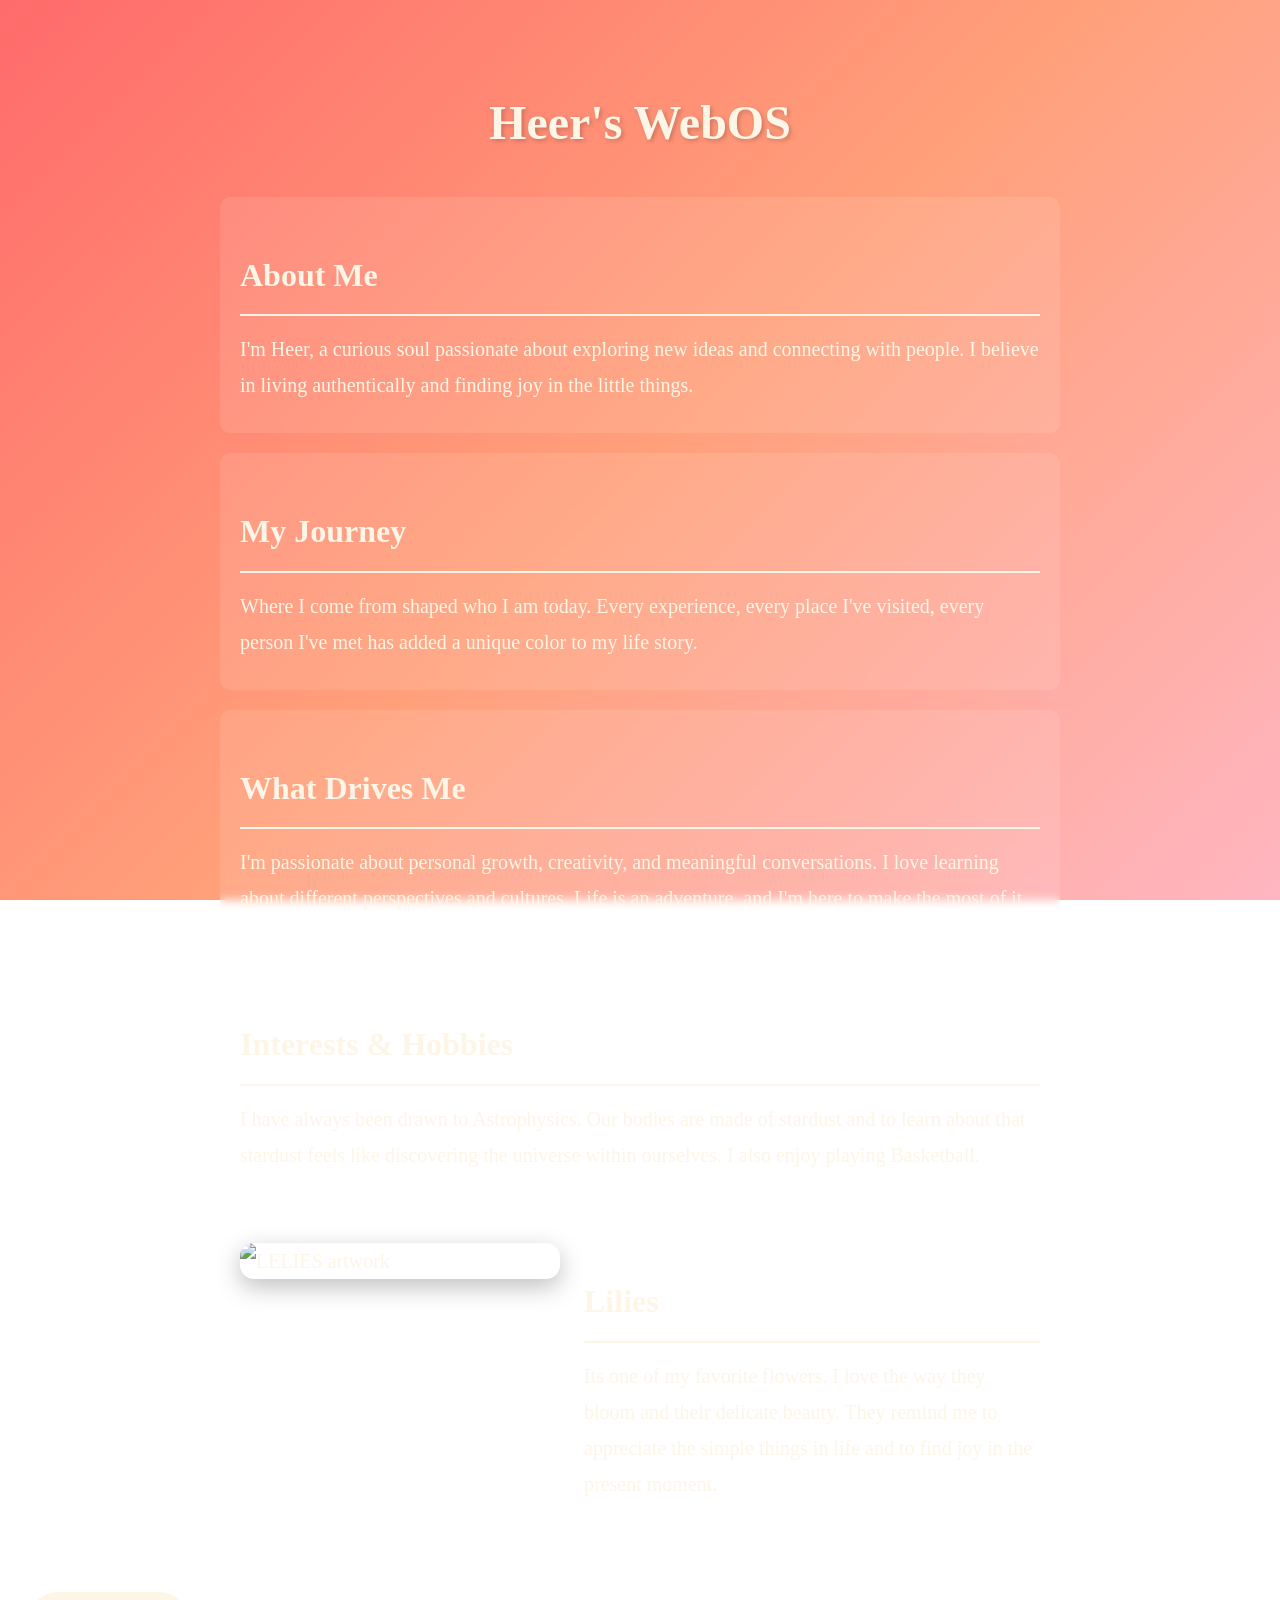
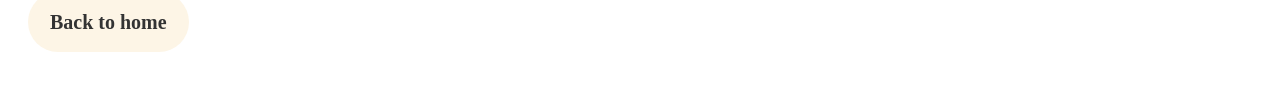
==== page2.html @ 436c220e "Add files via upload" ====
<!doctype html>
<html>
  <head>
    <meta charset="UTF-8">
    <title>Heer's WebOS — Profile</title>
    <style>
      body {
        background: linear-gradient(135deg, #FF6B6B 0%, #FFA07A 50%, #FFB6C1 100%);
        background-size: cover;
        background-repeat: no-repeat;
        background-attachment: fixed;
        font-family: Georgia, serif;
        font-size: 20px;
        color: oldlace;
        line-height: 1.8;
        padding: 40px 20px;
      }
      h1 {
        font-size: 48px;
        text-align: center;
        margin-bottom: 30px;
        text-shadow: 2px 2px 4px rgba(0,0,0,0.2);
      }
      h2 {
        font-size: 32px;
        margin-top: 30px;
        margin-bottom: 15px;
        border-bottom: 2px solid oldlace;
        padding-bottom: 10px;
      }
      .section {
        background-color: rgba(255, 255, 255, 0.1);
        padding: 20px;
        margin: 20px auto;
        max-width: 800px;
        border-radius: 10px;
        backdrop-filter: blur(5px);
      }
      p {
        margin: 10px 0;
      }
      .embedded-photo {
        max-width: 420px;
        width: 100%;
        height: auto;
        max-height: 280px;
        display: block;
        margin: 0;
        border-radius: 14px;
        box-shadow: 0 8px 24px rgba(0,0,0,0.25);
        object-fit: cover;
      }
      .photo-row {
        display: flex;
        gap: 24px;
        align-items: flex-start;
        max-width: 1000px;
        margin: 0 auto 20px auto;
      }
      .photo-left {
        flex: 0 0 40%;
        max-width: 420px;
      }
      .photo-right {
        flex: 1 1 60%;
        color: oldlace;
      }
      @media (max-width: 720px) {
        .photo-row { flex-direction: column; }
        .photo-left { width: 100%; }
      }
      .nav-link {
        display: inline-block;
        margin-top: 20px;
        padding: 12px 22px;
        border-radius: 999px;
        text-decoration: none;
        color: #333;
        background: oldlace;
        font-weight: bold;
      }
    </style>
  </head>
  <body>
    <h1>Heer's WebOS</h1>

    <div class="section">
      <h2>About Me</h2>
      <p>I'm Heer, a curious soul passionate about exploring new ideas and connecting with people. I believe in living authentically and finding joy in the little things.</p>
    </div>

    <div class="section">
      <h2>My Journey</h2>
      <p>Where I come from shaped who I am today. Every experience, every place I've visited, every person I've met has added a unique color to my life story.</p>
    </div>

    <div class="section">
      <h2>What Drives Me</h2>
      <p>I'm passionate about personal growth, creativity, and meaningful conversations. I love learning about different perspectives and cultures. Life is an adventure, and I'm here to make the most of it.</p>
    </div>

    <div class="section">
      <h2>Interests & Hobbies</h2>
      <p>I have always been drawn to Astrophysics. Our bodies are made of stardust and to learn about that stardust feels like discovering the universe within ourselves. I also enjoy playing Basketball.</p>
    </div>

    <div class="section">
      <div class="photo-row">
        <div class="photo-left">
          <img src="LELIES.jpg" class="embedded-photo" alt="LELIES artwork">
        </div>
        <div class="photo-right">
          <h2>Lilies</h2>
          <p>Its one of my favorite flowers. I love the way they bloom and their delicate beauty. They remind me to appreciate the simple things in life and to find joy in the present moment.</p>
        </div>
      </div>
    </div>

    <a class="nav-link" href="index.html">Back to home</a>
  </body>
</html>
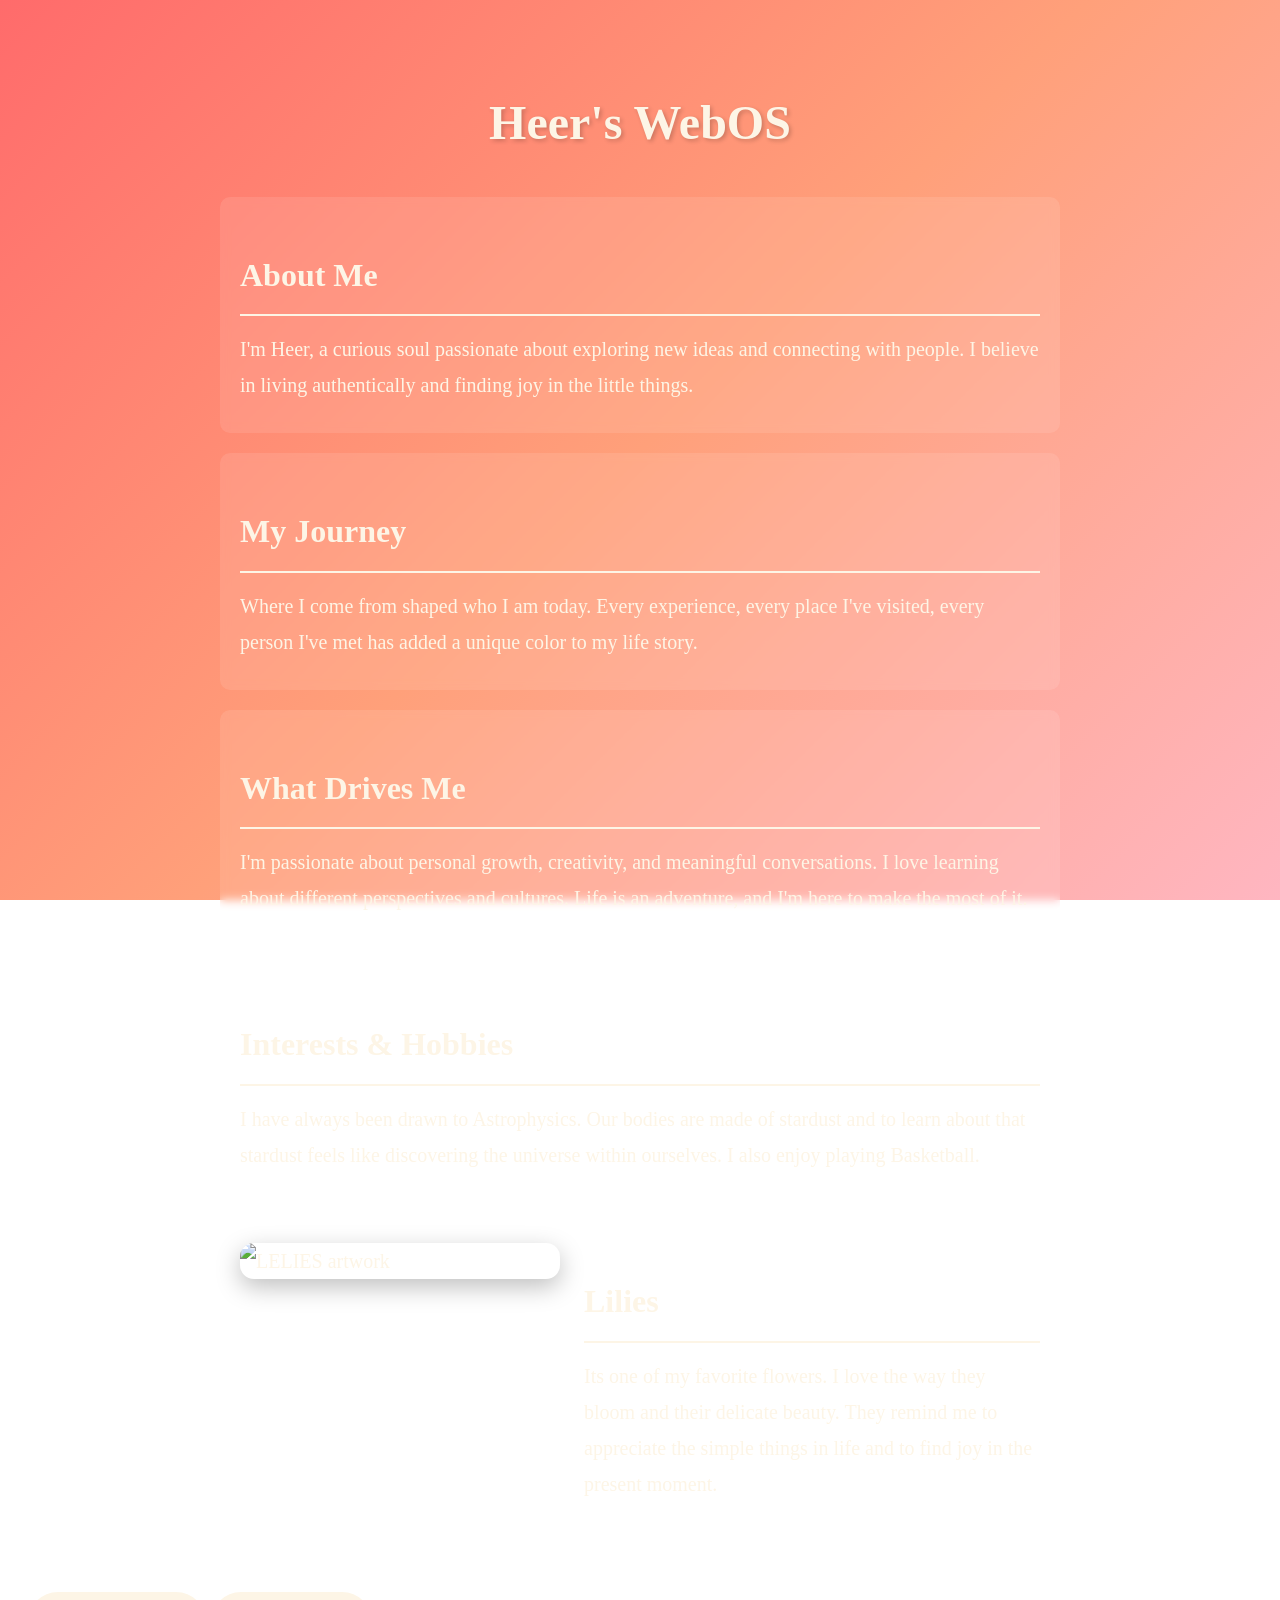
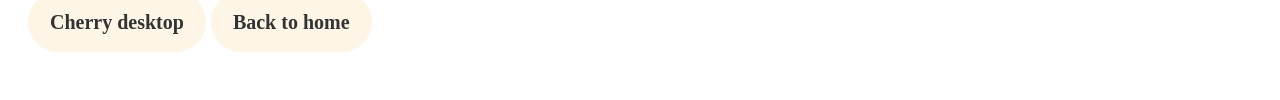
==== commit f5d39f78: "Add files via upload" ====
--- a/page2.html
+++ b/page2.html
@@ -116,6 +116,7 @@
       </div>
     </div>
 
+    <a class="nav-link" href="page3.html">Cherry desktop</a>
     <a class="nav-link" href="index.html">Back to home</a>
   </body>
 </html>
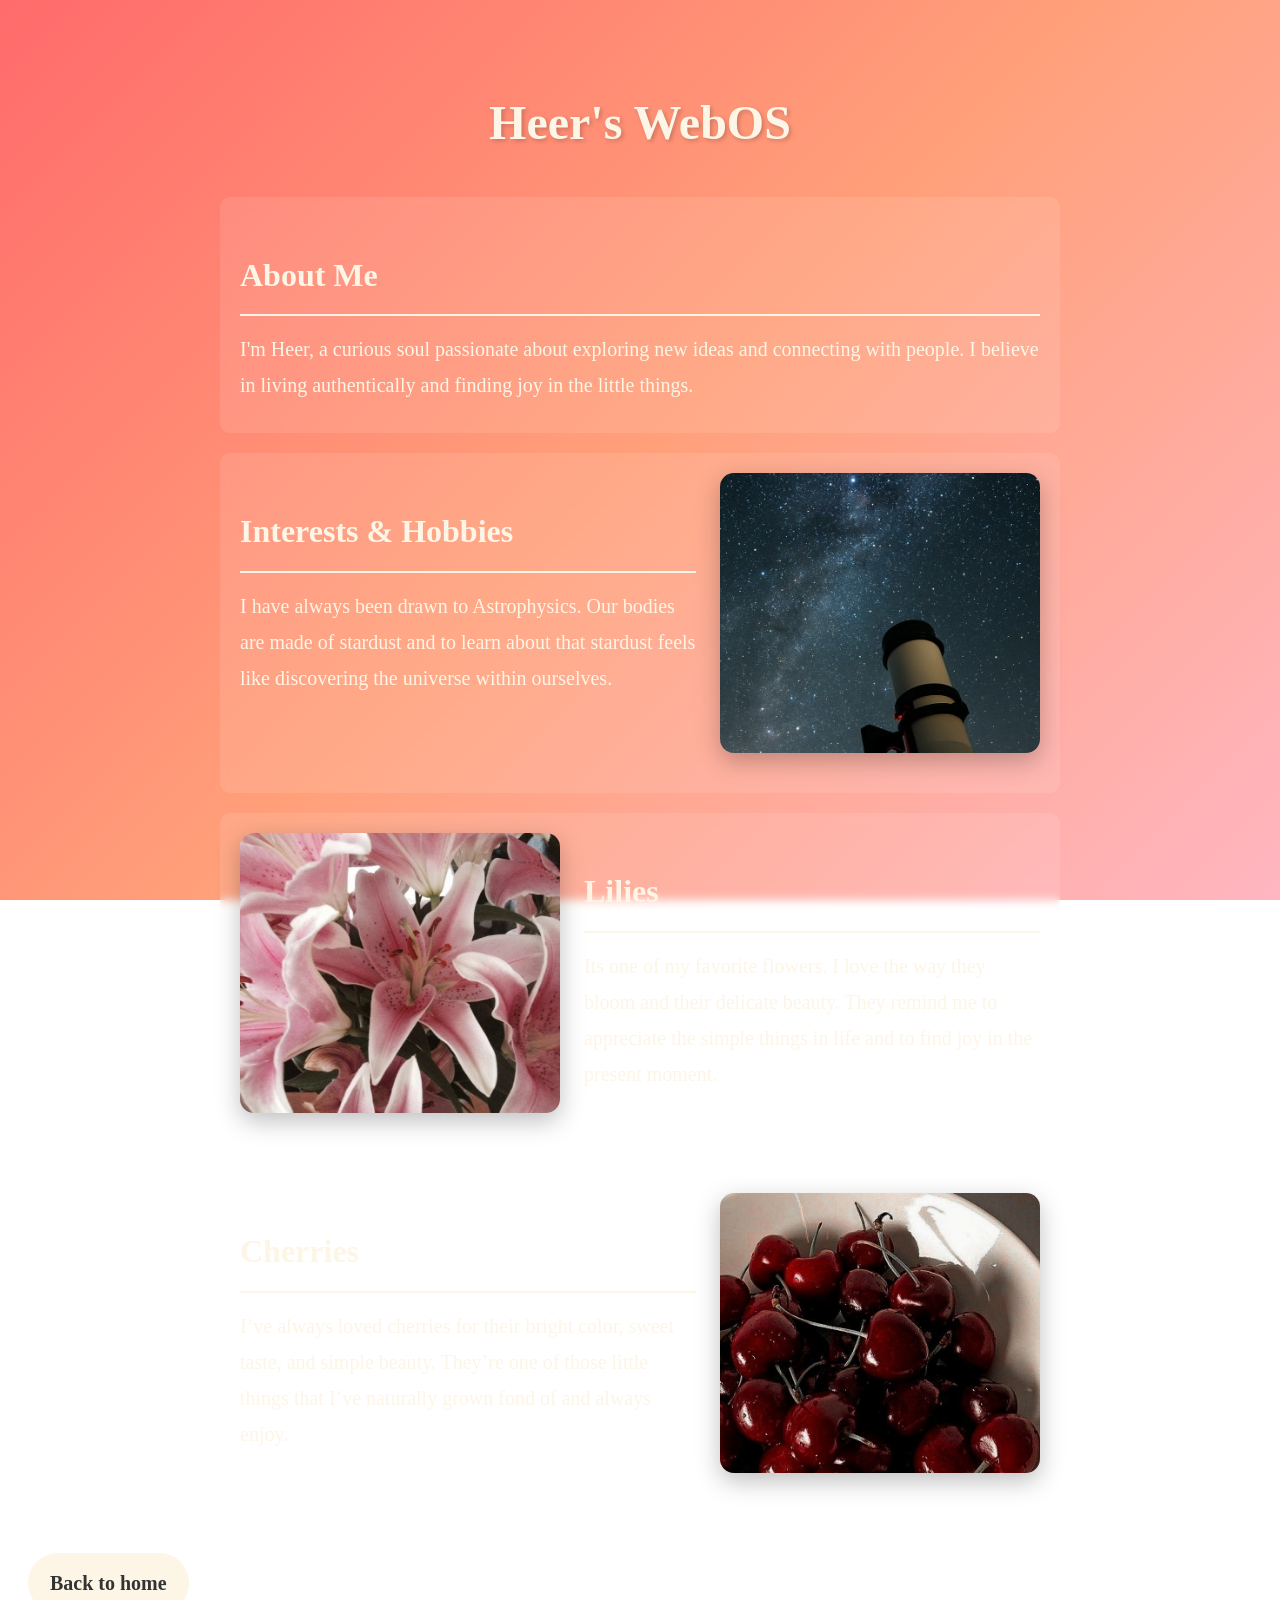
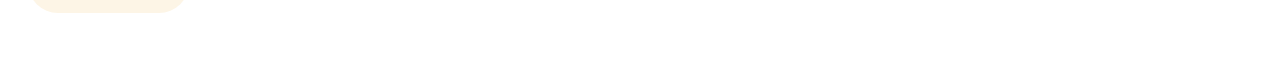
==== commit 2ab88acc: "Add files via upload" ====
--- a/page2.html
+++ b/page2.html
@@ -69,6 +69,11 @@
         .photo-row { flex-direction: column; }
         .photo-left { width: 100%; }
       }
+
+      .photo-row.reverse {
+        flex-direction: row-reverse;
+      }
+
       .nav-link {
         display: inline-block;
         margin-top: 20px;
@@ -90,24 +95,21 @@
     </div>
 
     <div class="section">
-      <h2>My Journey</h2>
-      <p>Where I come from shaped who I am today. Every experience, every place I've visited, every person I've met has added a unique color to my life story.</p>
+      <div class="photo-row reverse">
+        <div class="photo-left">
+          <img src="nightsky.jpg" class="embedded-photo" alt="Stars">
+          </div>
+          <div class="photo-right">
+      <h2>Interests & Hobbies</h2>
+      <p>I have always been drawn to Astrophysics. Our bodies are made of stardust and to learn about that stardust feels like discovering the universe within ourselves.</p>
     </div>
-
-    <div class="section">
-      <h2>What Drives Me</h2>
-      <p>I'm passionate about personal growth, creativity, and meaningful conversations. I love learning about different perspectives and cultures. Life is an adventure, and I'm here to make the most of it.</p>
     </div>
-
-    <div class="section">
-      <h2>Interests & Hobbies</h2>
-      <p>I have always been drawn to Astrophysics. Our bodies are made of stardust and to learn about that stardust feels like discovering the universe within ourselves. I also enjoy playing Basketball.</p>
     </div>
 
     <div class="section">
       <div class="photo-row">
         <div class="photo-left">
-          <img src="LELIES.jpg" class="embedded-photo" alt="LELIES artwork">
+          <img src="LELIES.jpg" class="embedded-photo" alt="Lilies">
         </div>
         <div class="photo-right">
           <h2>Lilies</h2>
@@ -116,7 +118,20 @@
       </div>
     </div>
 
-    <a class="nav-link" href="page3.html">Cherry desktop</a>
+    <div class="section">
+      <div class="photo-row reverse">
+        <div class="photo-left">
+          <img src="cherries.jpg" class="embedded-photo" alt="Cherries">
+        </div>
+        <div class="photo-right">
+          <h2>Cherries</h2>
+          <p>I’ve always loved cherries for their bright color, sweet taste, and simple beauty. They’re one of those little things that I’ve naturally grown fond of and always enjoy.
+</p>
+        </div>
+      </div>
+    </div>
+
+    
     <a class="nav-link" href="index.html">Back to home</a>
   </body>
 </html>
